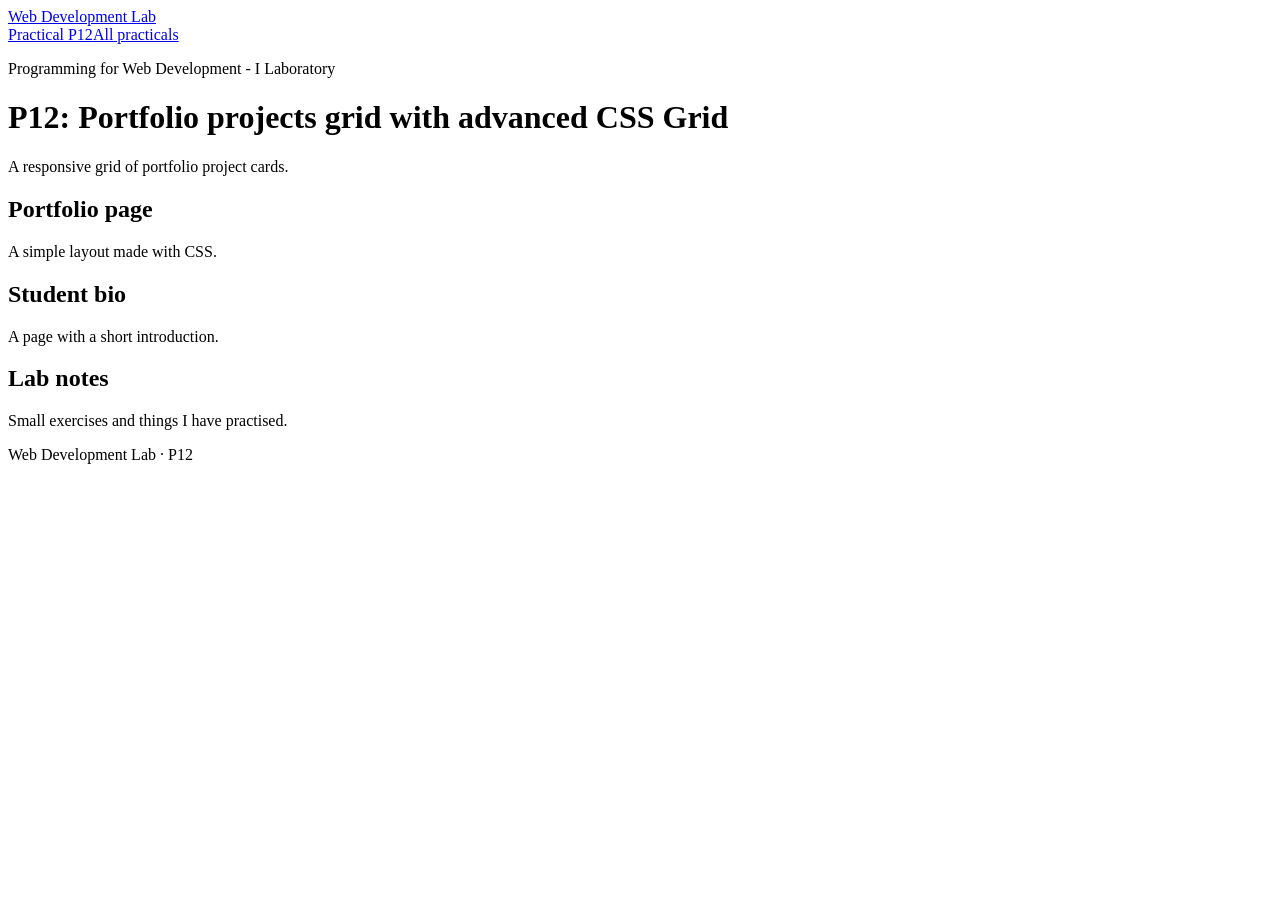
==== P12/index.html @ 4bc20dd7 "Add P12/index.html" ====
<!DOCTYPE html>
<html lang="en"><head><meta charset="UTF-8"><meta name="viewport" content="width=device-width, initial-scale=1.0"><title>P12: Portfolio projects grid with advanced CSS Grid</title><link rel="stylesheet" href="style.css"></head><body><header class="site-header"><a href="index.html">Web Development Lab</a><nav aria-label="Main navigation"><a href="#work">Practical P12</a><a href="../../README.md">All practicals</a></nav></header><main id="work"><p class="lead">Programming for Web Development - I Laboratory</p><h1>P12: Portfolio projects grid with advanced CSS Grid</h1><p class="lead">A responsive grid of portfolio project cards.</p><section class="card-grid"><article class="card"><h2>Portfolio page</h2><p>A simple layout made with CSS.</p></article><article class="card"><h2>Student bio</h2><p>A page with a short introduction.</p></article><article class="card"><h2>Lab notes</h2><p>Small exercises and things I have practised.</p></article></section></main><footer>Web Development Lab · P12</footer></body></html>
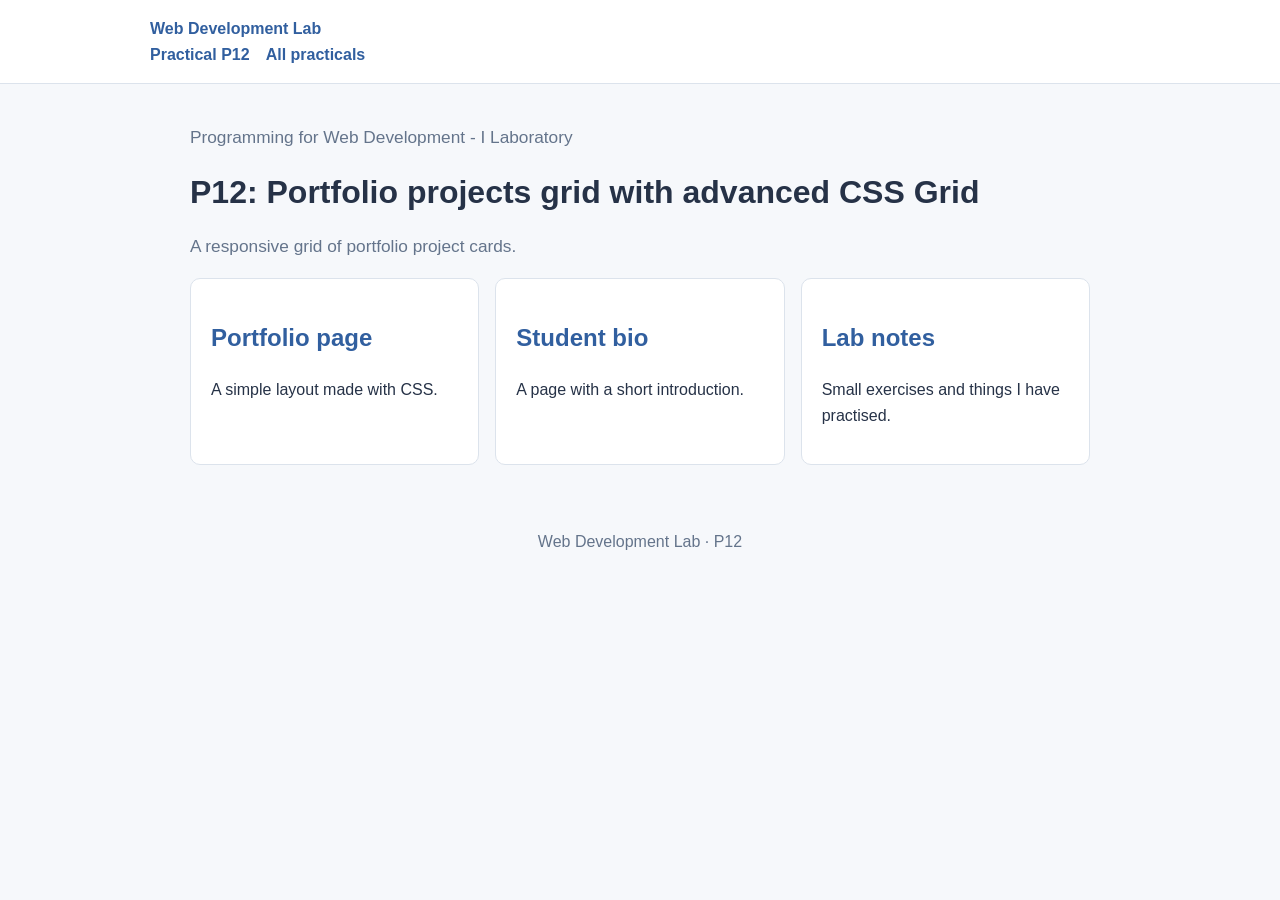
==== commit e96492ac: "Update index.html" ====
--- a/P12/index.html
+++ b/P12/index.html
@@ -1,2 +1,4 @@
 <!DOCTYPE html>
-<html lang="en"><head><meta charset="UTF-8"><meta name="viewport" content="width=device-width, initial-scale=1.0"><title>P12: Portfolio projects grid with advanced CSS Grid</title><link rel="stylesheet" href="style.css"></head><body><header class="site-header"><a href="index.html">Web Development Lab</a><nav aria-label="Main navigation"><a href="#work">Practical P12</a><a href="../../README.md">All practicals</a></nav></header><main id="work"><p class="lead">Programming for Web Development - I Laboratory</p><h1>P12: Portfolio projects grid with advanced CSS Grid</h1><p class="lead">A responsive grid of portfolio project cards.</p><section class="card-grid"><article class="card"><h2>Portfolio page</h2><p>A simple layout made with CSS.</p></article><article class="card"><h2>Student bio</h2><p>A page with a short introduction.</p></article><article class="card"><h2>Lab notes</h2><p>Small exercises and things I have practised.</p></article></section></main><footer>Web Development Lab · P12</footer></body></html>+<html lang="en">
+  <head>
+    <meta charset="UTF-8"><meta name="viewport" content="width=device-width, initial-scale=1.0"><title>P12: Portfolio projects grid with advanced CSS Grid</title><link rel="stylesheet" href="style.css"></head><body><header class="site-header"><a href="index.html">Web Development Lab</a><nav aria-label="Main navigation"><a href="#work">Practical P12</a><a href="../../README.md">All practicals</a></nav></header><main id="work"><p class="lead">Programming for Web Development - I Laboratory</p><h1>P12: Portfolio projects grid with advanced CSS Grid</h1><p class="lead">A responsive grid of portfolio project cards.</p><section class="card-grid"><article class="card"><h2>Portfolio page</h2><p>A simple layout made with CSS.</p></article><article class="card"><h2>Student bio</h2><p>A page with a short introduction.</p></article><article class="card"><h2>Lab notes</h2><p>Small exercises and things I have practised.</p></article></section></main><footer>Web Development Lab · P12</footer></body></html>
--- a/P12/style.css
+++ b/P12/style.css
@@ -0,0 +1,14 @@
+:root { --ink:#263247; --muted:#64748b; --accent:#315f9f; --paper:#f6f8fb; --card:#fff; --line:#dce3ec; }
+* { box-sizing:border-box; }
+body { margin:0; color:var(--ink); background:var(--paper); font-family:Arial,Helvetica,sans-serif; line-height:1.6; }
+.site-header { background:var(--card); border-bottom:1px solid var(--line); padding:1rem max(1.25rem,calc((100% - 980px)/2)); }
+.site-header a { color:var(--accent); text-decoration:none; font-weight:700; margin-right:1rem; }
+main { width:min(900px,calc(100% - 2rem)); margin:2.5rem auto; }
+h1 { line-height:1.2; } h2 { color:var(--accent); }
+.lead { color:var(--muted); font-size:1.08rem; }
+.panel,.card { background:var(--card); border:1px solid var(--line); border-radius:10px; padding:1.25rem; }
+.panel { margin:1.25rem 0; }
+.card-grid { display:grid; grid-template-columns:repeat(auto-fit,minmax(210px,1fr)); gap:1rem; }
+pre { overflow-x:auto; background:#eef2f7; padding:1rem; border-radius:8px; }
+footer { color:var(--muted); text-align:center; padding:1.5rem; }
+@media(max-width:600px){main{margin:1.5rem auto}.site-header{padding:1rem}}
